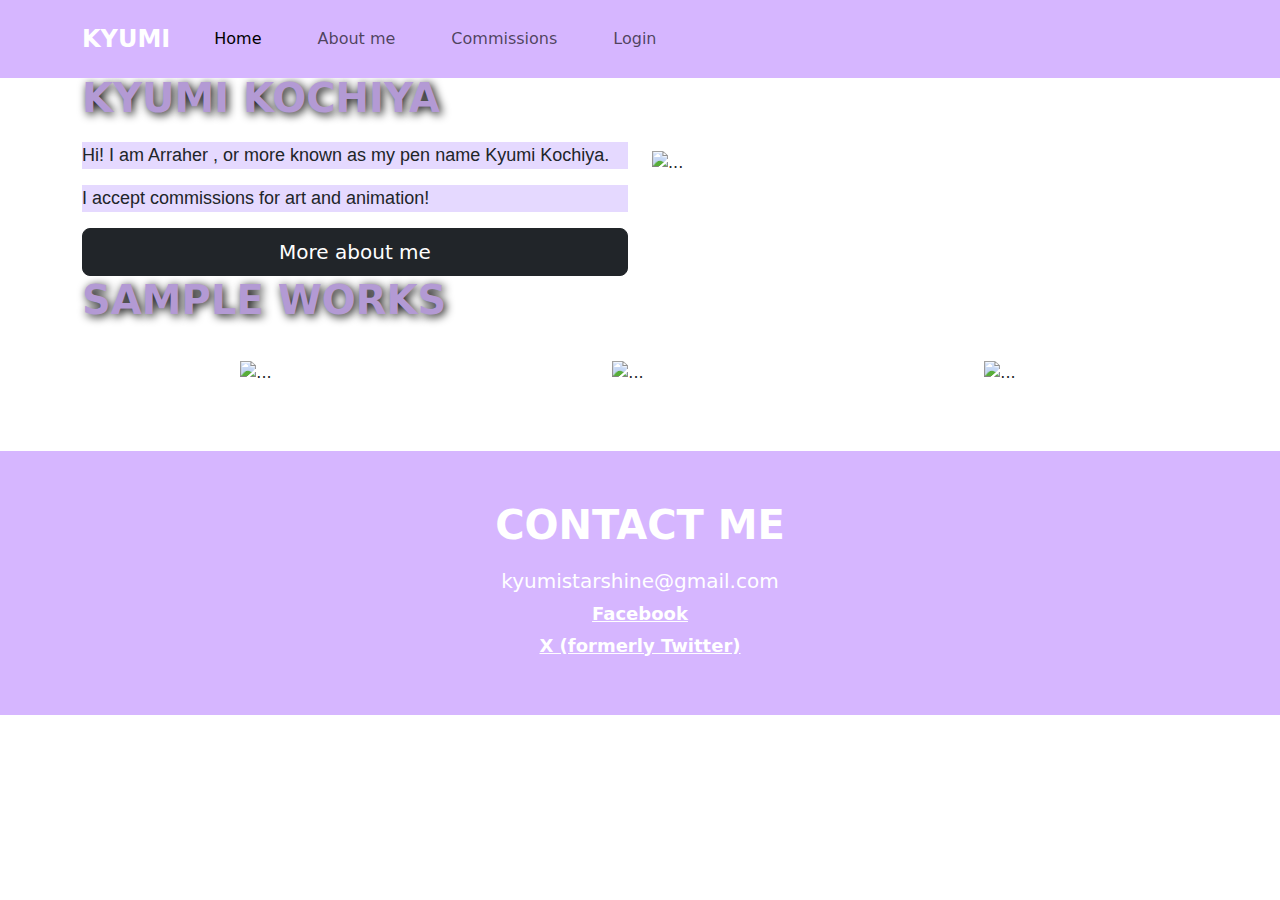
==== index.html @ c8ebe54a "Add files via upload" ====
<!doctype html>
<html lang="en">
  <head>
    <meta charset="utf-8">
    <meta name="viewport" content="width=device-width, initial-scale=1">
    <title>Portfolio</title>
    <link href="https://cdn.jsdelivr.net/npm/bootstrap@5.3.3/dist/css/bootstrap.min.css" rel="stylesheet" integrity="sha384-QWTKZyjpPEjISv5WaRU9OFeRpok6YctnYmDr5pNlyT2bRjXh0JMhjY6hW+ALEwIH" crossorigin="anonymous">
    <link rel="stylesheet" href="./style.css">
    <style>
   
   
      </style>
</head>
  <body>

    <div class="bg-img" style ="background-image: url(callcard.png);"> 
    <nav class="py-3 navbar navbar-expand-lg fixed-top auto-hiding-navbar">
        <div class="container">
          <a class="navbar-brand" href="#">
            KYUMI
            </a>
          <button class="navbar-toggler" type="button" data-bs-toggle="collapse" data-bs-target="#navbarSupportedContent" aria-controls="navbarSupportedContent" aria-expanded="false" aria-label="Toggle navigation">
            <span class="navbar-toggler-icon"></span>
          </button>
          <div class="collapse navbar-collapse" id="navbarSupportedContent">
            <ul class="navbar-nav ml-auto">
              <li class="nav-item">
                <a class="nav-link active" aria-current="page" href="index.html">Home</a>
              </li>
              <li class="nav-item">
                <a class="nav-link" href="about.html">About me</a>
              </li>    
              <li class="nav-item">
                <a class="nav-link" href="comm.html">Commissions</a>
              </li>  
              <li class="nav-item">
                <a class="nav-link" href="login.html">Login</a>
              </li>        
            </ul>
          </div>
        </div>
      </nav>

      <section id="hero">
        <div class="container">
        <div class="row">
        <div class="col">
          <br>
            <h1>KYUMI KOCHIYA</h1>
            
            <p> Hi! I am Arraher , or more known as my pen name Kyumi Kochiya.</p>
            <p> I accept commissions for art and animation!</p>
            <a href="about.html" button type="button"class="btn btn-dark btn-primary btn-lg">More about me</button> </a>
        </div>
        <div class="col">
        <img src="kyome.png" alt="..." class="img-fluid"/>
        </div>
        

      


        <h1>Sample works</h1>
        
        <div class="row cards">
          <div class="col-md 4 d-flex justify-content-center">
              <div class="card" style="width: 18rem;">
                  <div class="card-body">
                      <img src="sun.png" alt="..." class="icon"/>
              
                  </div>
                </div>
          </div>
          
          <div class="col-md 4 d-flex justify-content-center">
              <div class="card" style="width: 18rem;">
                  <div class="card-body">
                      <img src="fisch.png" alt="..." class="icon"/>

                  </div>
                </div>
          
          </div>
          
          <div class="col-md 4 d-flex justify-content-center">
              <div class="card" style="width: 18rem;">
                  <div class="card-body">
                      <img src="galaxy.png" alt="..." class="icon"/>
                  
                  </div>
                </div>
          
          </div>
          
          </div>
          </div>
          </section>
          
            
            <section id="contact">
                <div class="container">
                    <div class="row align-items-center" projects> 
                    <div class="col">
                       <h1>Contact ME</h1>
                       <h5>kyumistarshine@gmail.com</h5>
                       <h5><a href="link.com">Facebook</a></h5>
                       <h5><a href="link.com">X (formerly Twitter)</a></h5>
                    


                    </div>  
                   </div>    
                   </div>
            </section>
    </div>
    <script src="https://cdn.jsdelivr.net/npm/bootstrap@5.3.3/dist/js/bootstrap.bundle.min.js" integrity="sha384-YvpcrYf0tY3lHB60NNkmXc5s9fDVZLESaAA55NDzOxhy9GkcIdslK1eN7N6jIeHz" crossorigin="anonymous"></script>
  </body>
</html>
---- style.css ----
body {
    display: block;
    overflow-x: hidden;
}


.bg-img {
    height: 100%;
    background-size: cover;
  }

nav {
background-color: rgb(214, 182, 255);
}


.navbar-brand {
    font-size: 24px;
    text-transform: uppercase;
    font-weight: 900;
    color: rgb(255, 255, 255);
}

nav ul li a {
    color: #a9a9a9;
    font-size: 22px;
    margin: auto 20px;

}

nav ul li a:hover {

}

section {

padding-top: 50px;
padding-bottom: 50px;

}

section h1 {
    text-transform: uppercase;
    font-weight: 800;
    color: rgb(179, 154, 212);
    text-align: left;
    margin-bottom: 20px;
    text-shadow: 2px 2px 10px black;
}

section a {
    font-size: 16px;
    font-weight: 300;
}

button {
max-width: 50%1;
border-radius: 50px !important;
}

p {
    background-color: rgb(229, 217, 255);
    font-family: Arial, Helvetica, sans-serif;
    font-size: 18px;

    
  }


#hero .col {
    justify-content: center;
    flex-direction: column;
    display: flex;
}

#hero .img-col {
    justify-content: flex-end;
    margin-top: 100px;
}

#hero img {
    max-width: 100% !important;
    width: 100%;
}

#hero .card {
    
    box-shadow: 11px 7px px #f9f9f9;
    border:0;
    text-align: center;
}

hero .icon {
width: 50px;
height: 50px;
margin-bottom: 20px;
}

#projects .project{
    margin-bottom: 50px;
}

#contact {
    text-align: center;
    background-color:rgb(214, 182, 255);
    color: white;

}

#contact h1 {
    text-align: center;
    color: rgb(255, 255, 255);
    text-shadow: none;

}

#contact a {
    font-weight: 630;
    text-align: center;
    background-color:rgb(214, 182, 255);
    color: rgb(255, 255, 255);
    font-size: large;
}


.wrapper {
  width: 42opx;
  background: transparent;
  border: 2px solid rgba(255, 255, 255, .2);
  box-shadow: 2 2 10px rgba(0, 0, 0, .2);
  color: rgb(255, 255, 255);
  border-radius: 1opx;
  padding: 30px 40px;
}


.wrapper .input-box {
width: 100%;
height: 50px;
position: relative;;
margin: 90px 0;

}
.input-box input {
width: 100%;
height: 100%;
border: none;
outline: none;
border: 2px solid black;
border-radius: 40px;
font-size: 16px;
color: rgb(0, 0, 0);
padding: 20px 45px 20px;

}

.input-box input::placeholder {
color: rgb(0, 0, 0);

}

.input-box i {
    position: absolute;
    right: 20px;
    top: 50%;
    transform: translateY(-50%);
    font-size: 20px;

}

.wrapper .remember-forgot {
display: flex;
justify-content: space-between;
font-size: 14.5px;
margin: -15px -0 15px;
 
}

.remember-forgot label input {
accent-color: #fff;
margin-right: 3px;

}

.remember-forgot a {
color: white;
text-decoration: none;

}

.remember-forgot a:hover {
    text-decoration: underline;
}

.wrapper .btn {
    width: 100%;
    height: 45px;
    background: rgb(214, 182, 255);
    border: 2px solid black;
    outline: none;
    border-radius: 40px;
    box-shadow: 0 0 10px rgba(146, 87, 87, 0.1);
    cursor: pointer;
    font-size: 16px;
    color: #333;
    font-weight: 700;

}

.wrapper .register-link {
font-size: 14.5px;
text-align: center;
margin: 2opx 0 15px;

}

.register-link p a {
color: white;
text-decoration: none;
font-weight: 600;

}

.register-link p a:hover {
    text-decoration: underline;

}
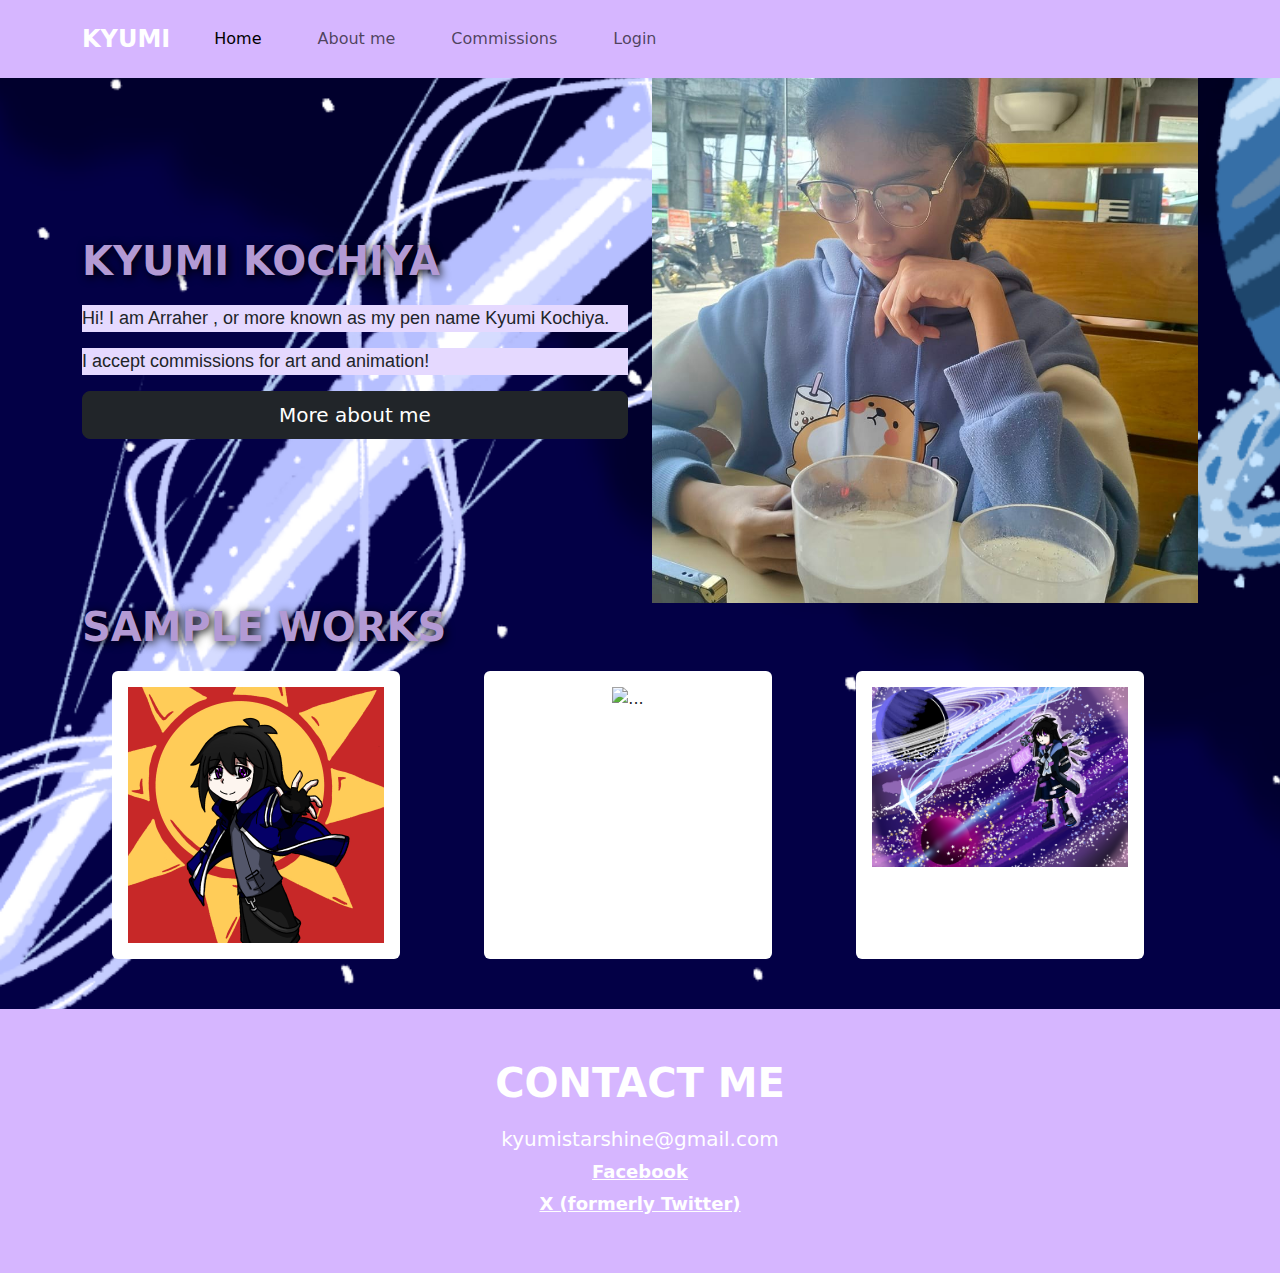
==== commit bbc4e01a: "Update index.html" ====
--- a/index.html
+++ b/index.html
@@ -13,7 +13,7 @@
 </head>
   <body>
 
-    <div class="bg-img" style ="background-image: url(callcard.png);"> 
+    <div class="bg-img" style ="background-image: url(assets/callcard.png);"> 
     <nav class="py-3 navbar navbar-expand-lg fixed-top auto-hiding-navbar">
         <div class="container">
           <a class="navbar-brand" href="#">
@@ -53,7 +53,7 @@
             <a href="about.html" button type="button"class="btn btn-dark btn-primary btn-lg">More about me</button> </a>
         </div>
         <div class="col">
-        <img src="kyome.png" alt="..." class="img-fluid"/>
+        <img src="assets/kyome.png" alt="..." class="img-fluid"/>
         </div>
         
 
@@ -66,7 +66,7 @@
           <div class="col-md 4 d-flex justify-content-center">
               <div class="card" style="width: 18rem;">
                   <div class="card-body">
-                      <img src="sun.png" alt="..." class="icon"/>
+                      <img src="assets/sun.png" alt="..." class="icon"/>
               
                   </div>
                 </div>
@@ -75,7 +75,7 @@
           <div class="col-md 4 d-flex justify-content-center">
               <div class="card" style="width: 18rem;">
                   <div class="card-body">
-                      <img src="fisch.png" alt="..." class="icon"/>
+                      <img src="assets/fisch.png" alt="..." class="icon"/>
 
                   </div>
                 </div>
@@ -85,7 +85,7 @@
           <div class="col-md 4 d-flex justify-content-center">
               <div class="card" style="width: 18rem;">
                   <div class="card-body">
-                      <img src="galaxy.png" alt="..." class="icon"/>
+                      <img src="assets/galaxy.png" alt="..." class="icon"/>
                   
                   </div>
                 </div>
@@ -115,4 +115,4 @@
     </div>
     <script src="https://cdn.jsdelivr.net/npm/bootstrap@5.3.3/dist/js/bootstrap.bundle.min.js" integrity="sha384-YvpcrYf0tY3lHB60NNkmXc5s9fDVZLESaAA55NDzOxhy9GkcIdslK1eN7N6jIeHz" crossorigin="anonymous"></script>
   </body>
-</html>+</html>
